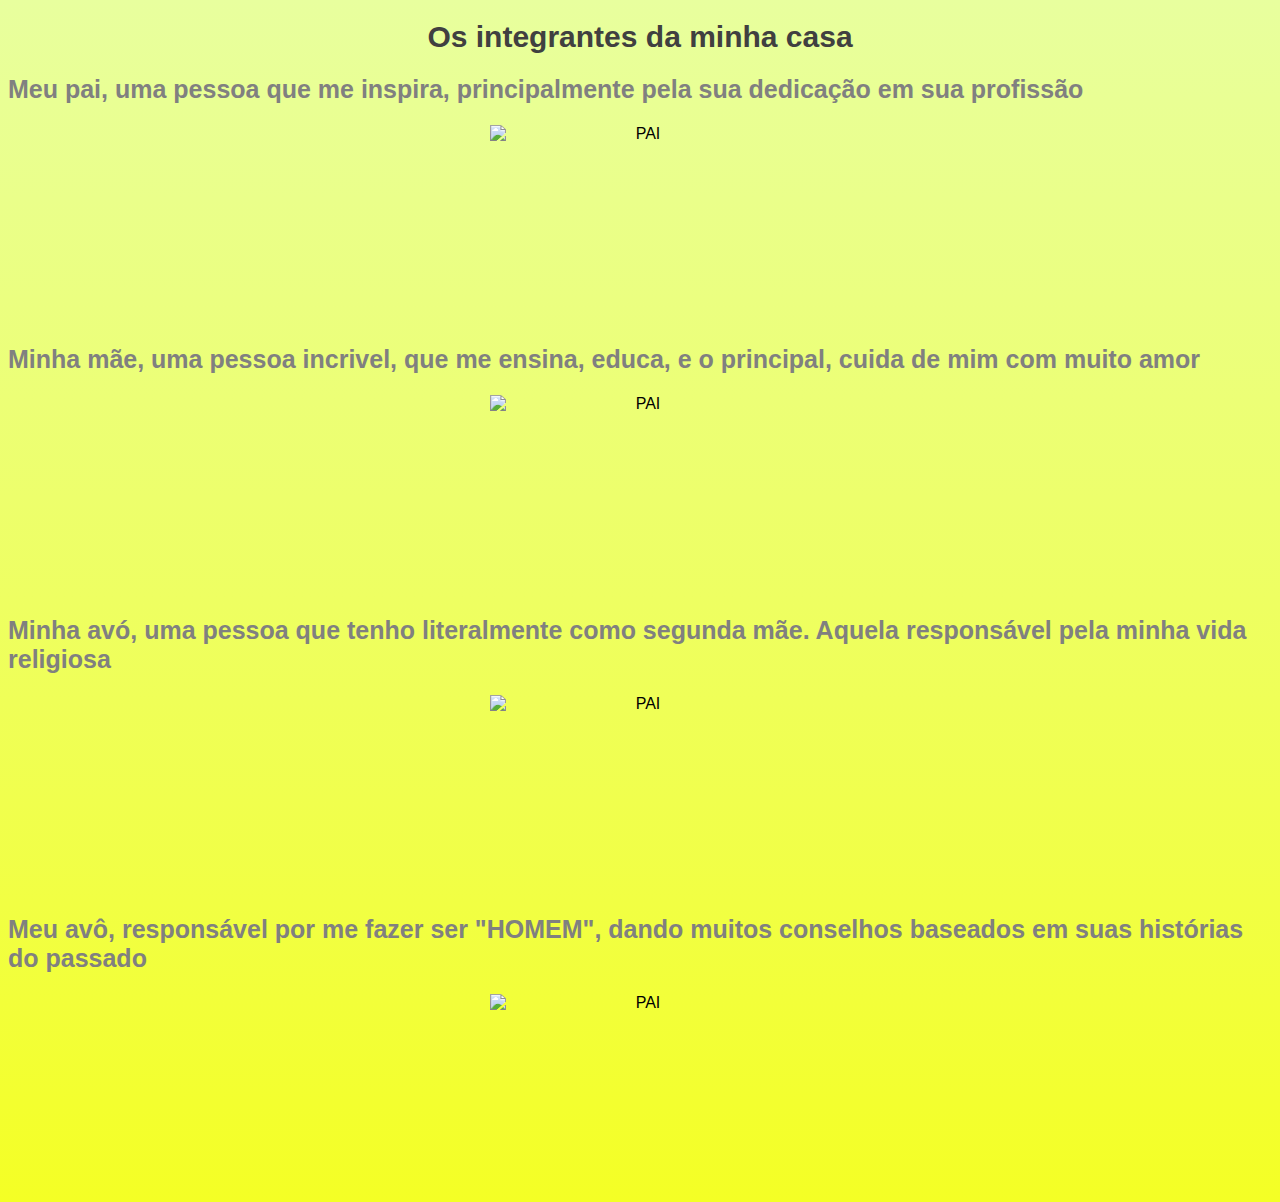
==== integrantes.html @ 4780feb9 "Create integrantes.html" ====
<!DOCTYPE html>
<html>
<head>
    <meta charset='utf-8'>
    <title>Minha FAMÍLIA</title>
    <link rel="stylesheet" href="styles.css">

</head>
<body>
        <h1> Os integrantes da minha casa</h1>

    <h2>Meu pai, uma pessoa que me inspira, principalmente pela sua dedicação em sua profissão</h2>
    <img src="IMAGENS/PAI_Vini.jpg" width="300" height="200" alt="PAI">

    <h2>Minha mãe, uma pessoa incrivel, que me ensina, educa, e o principal, cuida de mim com muito amor</h2>
    <img src="IMAGENS/MÃE_Vini.jpg" width="300" height="200" alt="PAI">

    <h2>Minha avó, uma pessoa que tenho literalmente como segunda mãe. Aquela responsável pela minha vida religiosa</h2>
    <img src="IMAGENS/VÓ_Vini.jpg" width="300" height="200" alt="PAI">

    <h2>Meu avô, responsável por me fazer ser "HOMEM", dando muitos conselhos baseados em suas histórias do passado</h2>
    <img src="IMAGENS/VÔ_Vini.jpg" width="300" height="200" alt="PAI">

</body>
</html>
---- styles.css ----
body {
    background: linear-gradient(to bottom, #e8ff9e, #f4ff25);
    color: #000000;
    font-family: Arial, sans-serif;
    text-align: center;
}

header, footer {
    background-color: #CCCCCC;
    padding: 20px 0;
}

h1 {
    color: #404040;
    font-size: 30px;
}

h2 {
    text-align: left;
    color: #808080;
    font-size: 25px;
}

p {
    text-align: left;
    text-align: justify;
    font-size: 20px;
}

img {
    max-width: 100%;
    height: auto;
    display: block;
    margin: 0 auto;
}

ul {
    list-style: none;
    padding: 0;
}

li {
    margin-bottom: 10px;
}

a {
    color: #0000FF;
    text-decoration: none;
    font-size: 25px;
}
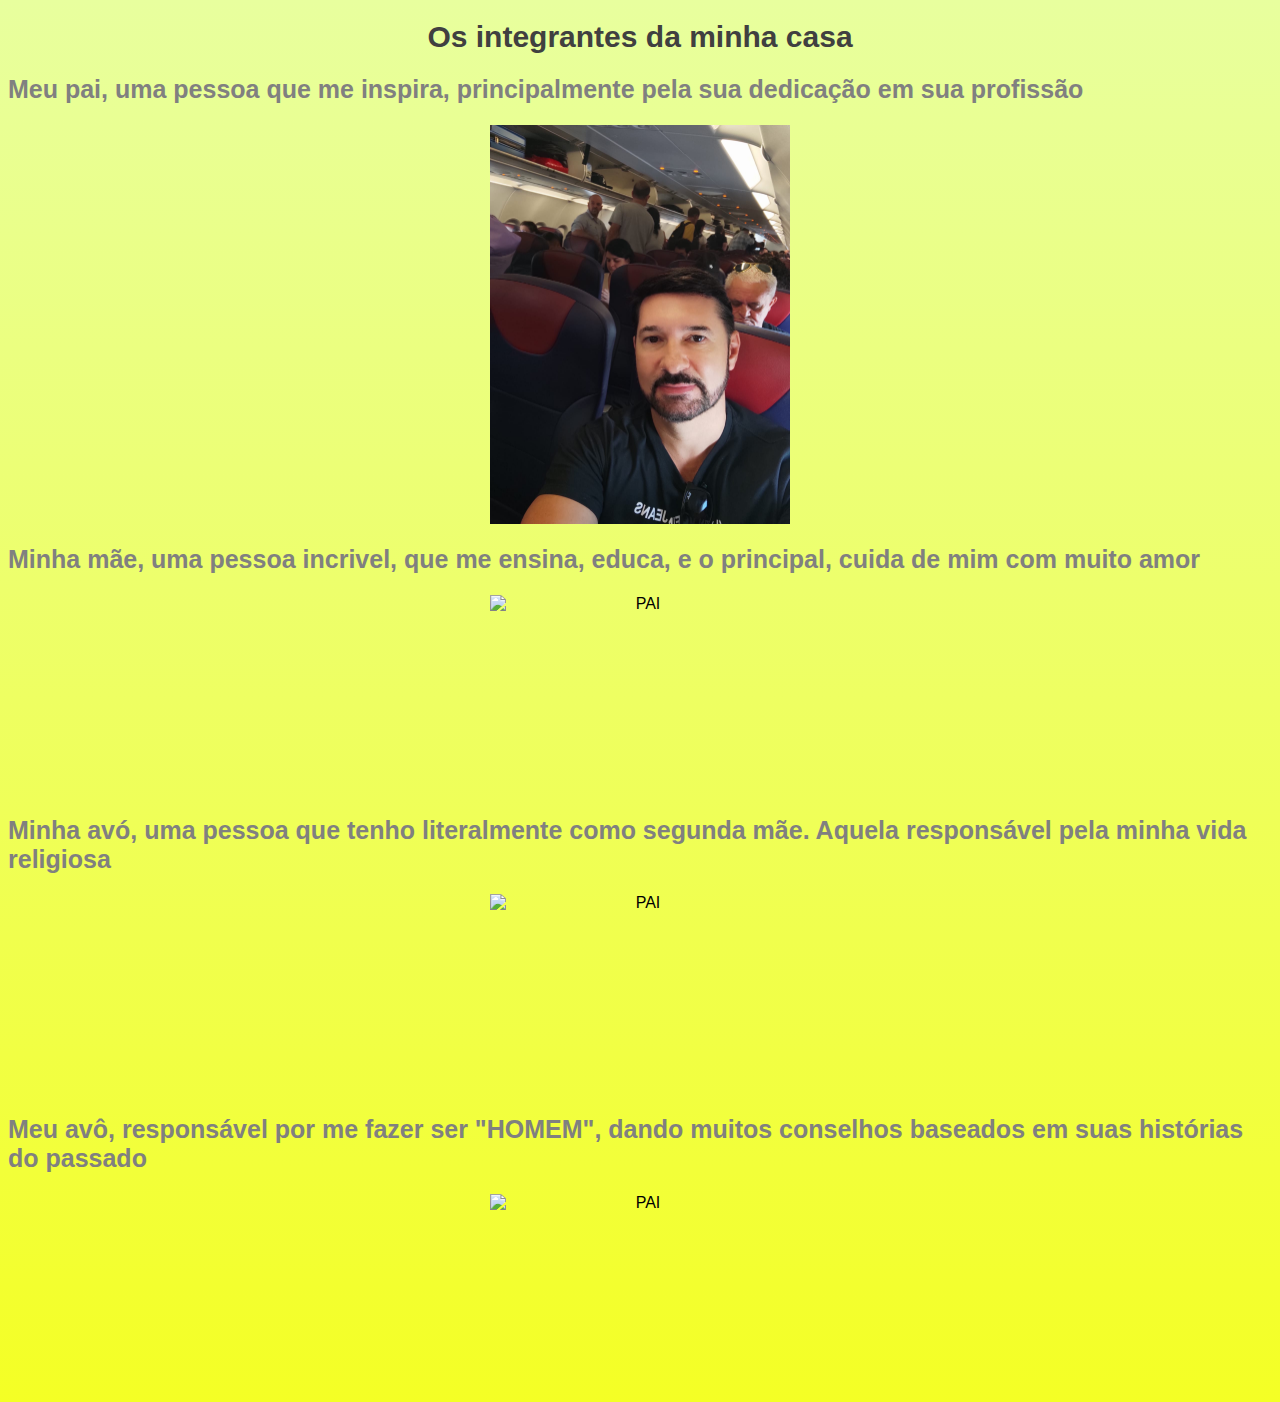
==== commit ce987b6c: "Update integrantes.html" ====
--- a/integrantes.html
+++ b/integrantes.html
@@ -10,7 +10,7 @@
         <h1> Os integrantes da minha casa</h1>
 
     <h2>Meu pai, uma pessoa que me inspira, principalmente pela sua dedicação em sua profissão</h2>
-    <img src="IMAGENS/PAI_Vini.jpg" width="300" height="200" alt="PAI">
+    <img src="PAI_Vini.jpg" width="300" height="200" alt="PAI">
 
     <h2>Minha mãe, uma pessoa incrivel, que me ensina, educa, e o principal, cuida de mim com muito amor</h2>
     <img src="IMAGENS/MÃE_Vini.jpg" width="300" height="200" alt="PAI">
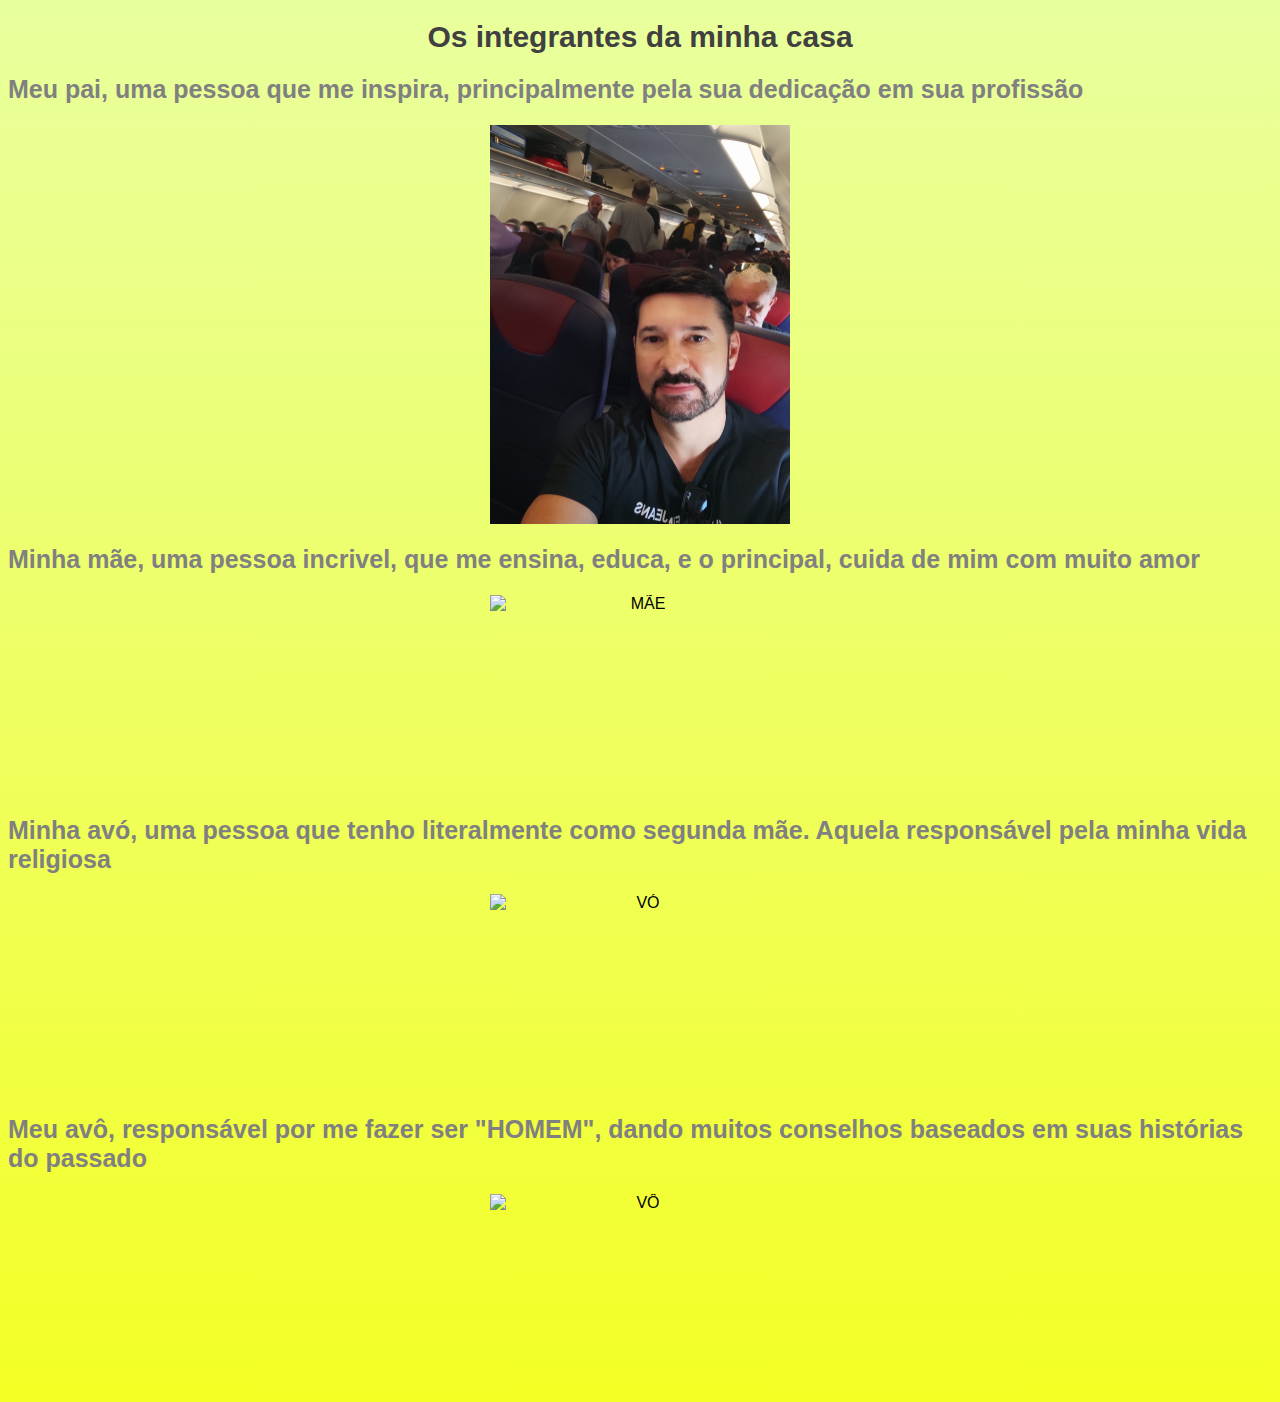
==== commit 52a6f02f: "Update integrantes.html" ====
--- a/integrantes.html
+++ b/integrantes.html
@@ -13,13 +13,13 @@
     <img src="PAI_Vini.jpg" width="300" height="200" alt="PAI">
 
     <h2>Minha mãe, uma pessoa incrivel, que me ensina, educa, e o principal, cuida de mim com muito amor</h2>
-    <img src="IMAGENS/MÃE_Vini.jpg" width="300" height="200" alt="PAI">
+    <img src="IMAGENS/MÃE_Vini.jpg" width="300" height="200" alt="MÃE">
 
     <h2>Minha avó, uma pessoa que tenho literalmente como segunda mãe. Aquela responsável pela minha vida religiosa</h2>
-    <img src="IMAGENS/VÓ_Vini.jpg" width="300" height="200" alt="PAI">
+    <img src="IMAGENS/VÓ_Vini.jpg" width="300" height="200" alt="VÓ">
 
     <h2>Meu avô, responsável por me fazer ser "HOMEM", dando muitos conselhos baseados em suas histórias do passado</h2>
-    <img src="IMAGENS/VÔ_Vini.jpg" width="300" height="200" alt="PAI">
+    <img src="IMAGENS/VÔ_Vini.jpg" width="300" height="200" alt="VÔ">
 
 </body>
 </html>
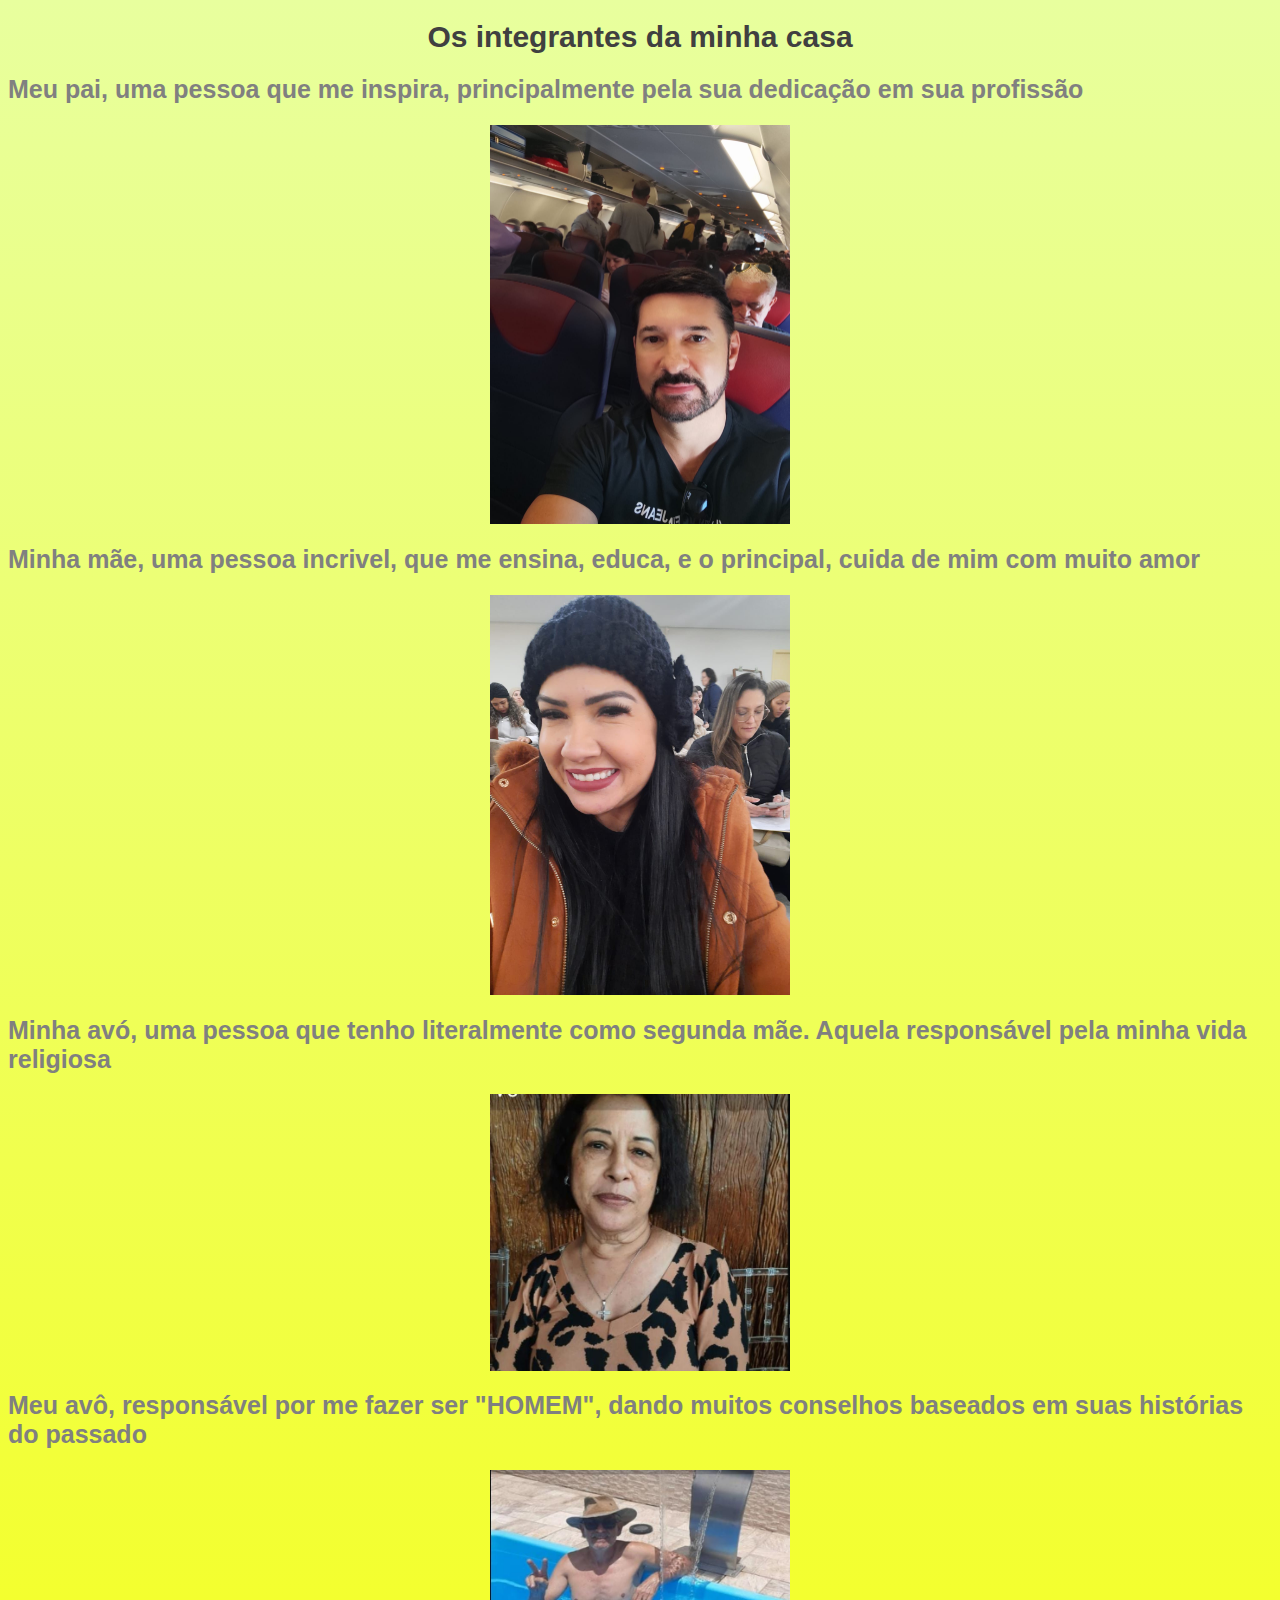
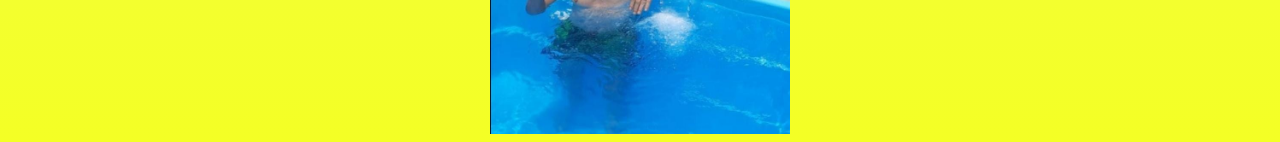
==== commit de51876e: "Update integrantes.html" ====
--- a/integrantes.html
+++ b/integrantes.html
@@ -13,13 +13,13 @@
     <img src="PAI_Vini.jpg" width="300" height="200" alt="PAI">
 
     <h2>Minha mãe, uma pessoa incrivel, que me ensina, educa, e o principal, cuida de mim com muito amor</h2>
-    <img src="IMAGENS/MÃE_Vini.jpg" width="300" height="200" alt="MÃE">
+    <img src="MÃE_Vini.jpg" width="300" height="200" alt="MÃE">
 
     <h2>Minha avó, uma pessoa que tenho literalmente como segunda mãe. Aquela responsável pela minha vida religiosa</h2>
-    <img src="IMAGENS/VÓ_Vini.jpg" width="300" height="200" alt="VÓ">
+    <img src="VÓ_Vini.jpg" width="300" height="200" alt="VÓ">
 
     <h2>Meu avô, responsável por me fazer ser "HOMEM", dando muitos conselhos baseados em suas histórias do passado</h2>
-    <img src="IMAGENS/VÔ_Vini.jpg" width="300" height="200" alt="VÔ">
+    <img src="VÔ_Vini.jpg" width="300" height="200" alt="VÔ">
 
 </body>
 </html>
